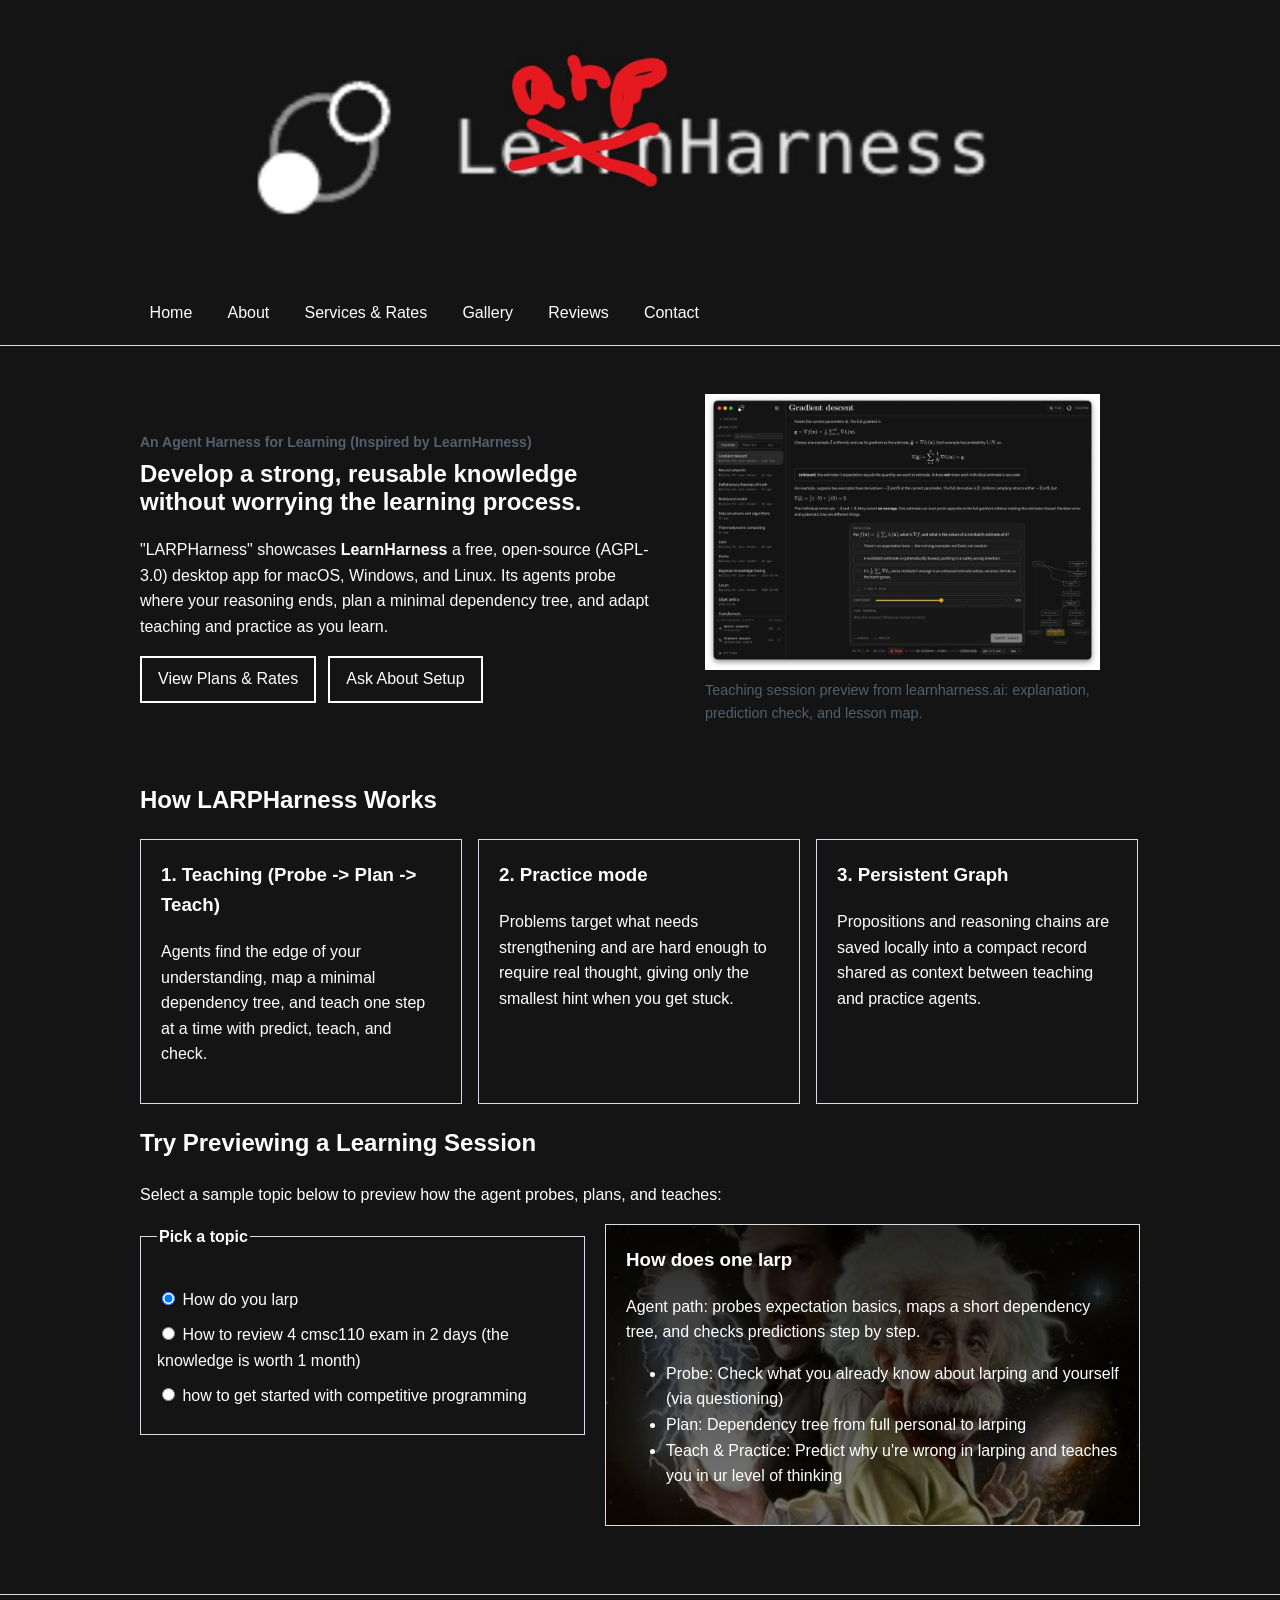
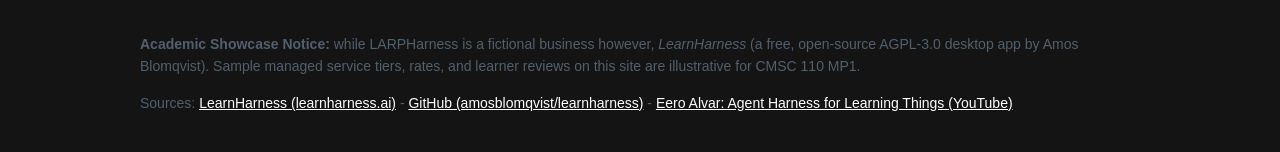
==== index.html @ 67654ef9 "small changes" ====
<!--
  index.html
  Rai Artienda (CMSC 110 - Machine Project #1)
-->


<!DOCTYPE html>
<html lang="en">

<head>
  <meta charset="UTF-8">
  <meta name="viewport" content="width=device-width, initial-scale=1.0">
  <title>LARPHarness | Home</title>
  <link rel="stylesheet" href="css/style.css">
  <script src="js/main.js" defer></script>
</head>

<body>
  <header class="site-header">

    <div class="container header-inner">
      <a class="brand" href="index.html"> <img src="pics/LarpHarness.jpg" alt="pic ni larpHarness toh"></a>

      <ul class="nav-list">
        <li><a href="index.html">Home</a></li>
        <li><a href="about.html">About</a></li>
        <li><a href="services.html">Services & Rates</a></li>
        <li><a href="gallery.html">Gallery</a></li>
        <li><a href="reviews.html">Reviews</a></li>
        <li><a href="contact.html">Contact</a></li>
      </ul>

    </div>
  </header>



  <main class="container">

    <section class="hero">
      <div class="hero-text">
        <p class="herolarp">An Agent Harness for Learning (Inspired by LearnHarness)</p>
        <h1>Develop a strong, reusable knowledge without worrying the learning process.</h1>
        <p>
          "LARPHarness" showcases <strong>LearnHarness</strong> a free, open-source (AGPL-3.0) desktop app
          for macOS, Windows, and Linux. Its agents probe where your reasoning ends, plan a minimal dependency tree,
          and adapt teaching and practice as you learn.
        </p>
        <!--Call To Action-->
        <div class="cta-row">
          <a class="btn btn-primary" href="services.html">View Plans & Rates</a>
          <a class="btn btn-secondary" href="contact.html">Ask About Setup</a>
        </div>
      </div>
      <figure class="samp1">
        <img src="pics/teaching-session.jpg" alt="Learn harness pic (ril)">
        <figcaption>Teaching session preview from learnharness.ai: explanation, prediction check, and lesson map.
        </figcaption>
      </figure>
    </section>

    <!--How larpharness works-->
    <section class="section">
      <h2>How LARPHarness Works</h2>
      <div class="blockZ-grid">
        <article class="blockZ">
          <h3>1. Teaching (Probe -> Plan -> Teach)</h3>
          <p>Agents find the edge of your understanding, map a minimal dependency tree, and teach one step at a time
            with predict, teach, and check.</p>
        </article>
        <article class="blockZ">
          <h3>2. Practice mode</h3>
          <p>Problems target what needs strengthening and are hard enough to require real thought, giving only the
            smallest hint when you get stuck.</p>
        </article>
        <article class="blockZ">
          <h3>3. Persistent Graph</h3>
          <p>Propositions and reasoning chains are saved locally into a compact record shared as context between
            teaching and practice agents.</p>
        </article>
      </div>
    </section>

    <!--Sample-->
    <section class="section">
      <h2 id="quest-heading">Try Previewing a Learning Session</h2>
      <p>Select a sample topic below to preview how the agent probes, plans, and teaches:</p>

      <div class="blockZ_q">
        <fieldset class="quest-picker">
          <legend>Pick a topic</legend>
          <label class="radio-row">
            <input type="radio" name="quest-goal" value="larp" checked>
            How do you larp
          </label>
          <label class="radio-row">
            <input type="radio" name="quest-goal" value="CMSC110">
            How to review 4 cmsc110 exam in 2 days (the knowledge is worth 1 month)
          </label>
          <label class="radio-row">
            <input type="radio" name="quest-goal" value="comProg">
            how to get started with competitive programming
          </label>
        </fieldset>

        <div id="quest-preview" class="blockZ"
          style="background: linear-gradient(rgba(0,0,0,0.85), rgba(0,0,0,0.5)), url('pics/einsteinZ.jpg') center/cover no-repeat;">
          <h3 id="questZ-title">How does one larp</h3>
          <p id="questZ-summary">
            Agent path: probes expectation basics, maps a short dependency tree, and checks predictions step by step.
          </p>
          <ul id="questZ-steps">
            <li>Probe: Check what you already know about larping and yourself (via questioning)</li>
            <li>Plan: Dependency tree from full personal to larping</li>
            <li>Teach & Practice: Predict why u're wrong in larping and teaches you in ur level of thinking
            </li>
          </ul>
        </div>
      </div>
    </section>

  </main>




  <footer class="site-footer">
    <div class="container">
      <p>
        <b>Academic Showcase Notice:</b> while LARPHarness is a fictional business however,
        <em>LearnHarness</em> (a free, open-source AGPL-3.0 desktop app by Amos Blomqvist).
        Sample managed service tiers, rates, and learner reviews on this site are illustrative for CMSC 110 MP1.
      </p>
      
      <p>
        Sources:
        <a href="https://learnharness.ai/" target="_blank" rel="noopener noreferrer">LearnHarness (learnharness.ai)</a>
        -
        <a href="https://github.com/amosblomqvist/learnharness" target="_blank" rel="noopener noreferrer">GitHub
          (amosblomqvist/learnharness)</a>
        -
        <a href="https://www.youtube.com/watch?v=nfTDljFG2g0" target="_blank" rel="noopener noreferrer">Eero Alvar:
          Agent Harness for Learning Things (YouTube)</a>
      </p>
    </div>
  </footer>


</body>

</html>
---- css/style.css ----
/*
css/style.css
Rai Artienda (CMSC 110 - Machine Project #1)
 */


:root {
  background-color: #141414;
  --font-body: "Segoe UI", sans-serif;
}

*,
*::before,
*::after {
  box-sizing: border-box;
}

body {
  margin: 0;
  font-family: var(--font-body);
  line-height: 1.6;
  color: #ffffff;
}

img {
  display: block;
  max-width: 100%;
  height: auto;
}

a {
  color: #141414;
}



.container {
  width: min(1000px, 92%);
  margin: 0 auto;
}

.muted {
  color: #52606d;
  font-size: 15.2px;
}

/* --- 3. Header & Navigation --- */
.site-header {
  background-color: #141414;
  border-bottom: 1px solid #d8dee4;
}

.header-inner {
  display: flex;
  flex-wrap: wrap;
  align-items: center;
  justify-content: space-between;
  gap: 16px;
  padding: 14.4px 0;
}

.logo {
  width: 300px;
  height: auto;
}

.nav-list {
  display: flex;
  flex-wrap: wrap;
  gap: 8px 16px;
  list-style: none;
  margin: 0;
  padding: 0;
}

.nav-list a {
  display: inline-block;
  padding: 4.8px 9.6px;
  text-decoration: none;
  color: #ffffff;
}

.nav-list a:hover {
  background-color: #ffffff;
  color: #141414;
}


/* --- 4. Sections, Hero & Cards --- */
main {
  padding: 32px 0 48px;
}

.section,
.page-intro {
  margin-bottom: 20px;
}

.hero {
  display: grid;
  grid-template-columns: 523px 475px;
  gap: 2px;
  align-items: center;
  margin-bottom: 40px;
}

.herolarp {
  font-size: 14px;
  font-weight: 600;
  color: #52606d;
  margin-bottom: 6.5px;
}

.hero h1,
.page-intro h1 {
  margin-top: 0;
  line-height: 1.2;
}

.hero-media,
.gallery-item {
  margin: 0;
}

.hero-media img,
.gallery-item img {
  background-color: #141414;
  border: 1px solid #d8dee4;
}

figcaption {
  margin-top: 9.6px;
  font-size: 14.4px;
  color: #52606d;
}

.blockZ-grid,
.gallery-grid {
  display: grid;
  grid-template-columns: repeat(auto-fit, minmax(240px, 322px));
  gap: 16px;
}

.blockZ {
  border: 1px solid #d8dee4;
  padding: 20px;
}


.blockZ h2,
.blockZ h3 {
  margin-top: 0;
}


.blockZ-featured {
  border: 3px solid #ffffff;
}


/* --- 5. Buttons, Interactive Pickers & Tables --- */
.cta-row,
.billing-bar,
.filterZ {
  display: flex;
  flex-wrap: wrap;
  align-items: center;
  gap: 12px;
  margin-top: 16px;
}

.btn {
  display: inline-block;
  padding: 8.8px 16px;
  border: 1px solid #141414;
  font: inherit;
  text-decoration: none;
  cursor: pointer;
}

.btn-primary {
  background-color: #141414;
  color: #ffffff;
  border: 2px solid #ffffff;
}

.btn:hover {

  background-color: #ffffff;
  color:#141414;
  border: 2px solid #141414;

}



.btn-secondary {

  background-color: #141414;
  border: 2px solid #ffffff;
  color: #ffffff;
}

.blockZ_q,
.contact-layout {
  display: grid;
  grid-template-columns: 445px 535px;
  gap: 20px;
  align-items: start;
}



.quest-picker {
  border: 1px solid #d8dee4;
  background-color: #141414;
  padding: 16px;
}


.radio-row {
  display: block;
  margin: 9.6px 0;
  cursor: pointer;
}

.price {
  font-size: 25.6px;
  font-weight: 700;
  margin: 8px 0;
}

.tier-period {
  font-size: 14.4px;
  font-weight: 400;
  color: #52606d;
}

.table-wrap {
  overflow-x: auto;
}

table {
  width: 100%;
  border-collapse: collapse;
  background-color: #141414;
}

caption {
  text-align: left;
  font-weight: 600;
  margin-bottom: 8px;
}

a {
  color: #ffffff
}

th,
td {
  border: 1px solid #d8dee4;
  padding: 10.4px 12.8px;
  text-align: left;
}

th {
  background-color: var(--bg);
}

/* --- 6. Reviews, Forms & Footer --- */
.stars {
  margin: 0 0 8px;
  font-size: 17.6px;
  color: #b45309;
}

blockquote {
  margin: 0 0 12px;
  font-style: italic;
}

fieldset {
  border: none;
  margin: 0;
  padding: 0;
}

legend {
  font-weight: 700;
  margin-bottom: 12px;
}

form label {
  display: block;
  font-weight: 600;
  margin: 12px 0 4px;
}

form input,
form select,
form textarea {
  width: 100%;
  padding: 8.8px;
  border: 1px solid #d8dee4;
  font: sans;
}

form button {
  margin-top: 16px;
}

.form-feedback {
  margin: 12px 0 0;
  font-weight: 600;
}

.form-feedback.is-error {
  color: #b91c1c;
}

.form-feedback.is-success {
  color: #166534;
}

.site-footer {
  border-top: 1px solid #d8dee4;
  background-color: #141414;
  padding: 24px 0;
  font-size: 14px;
  color: #52606d;
}
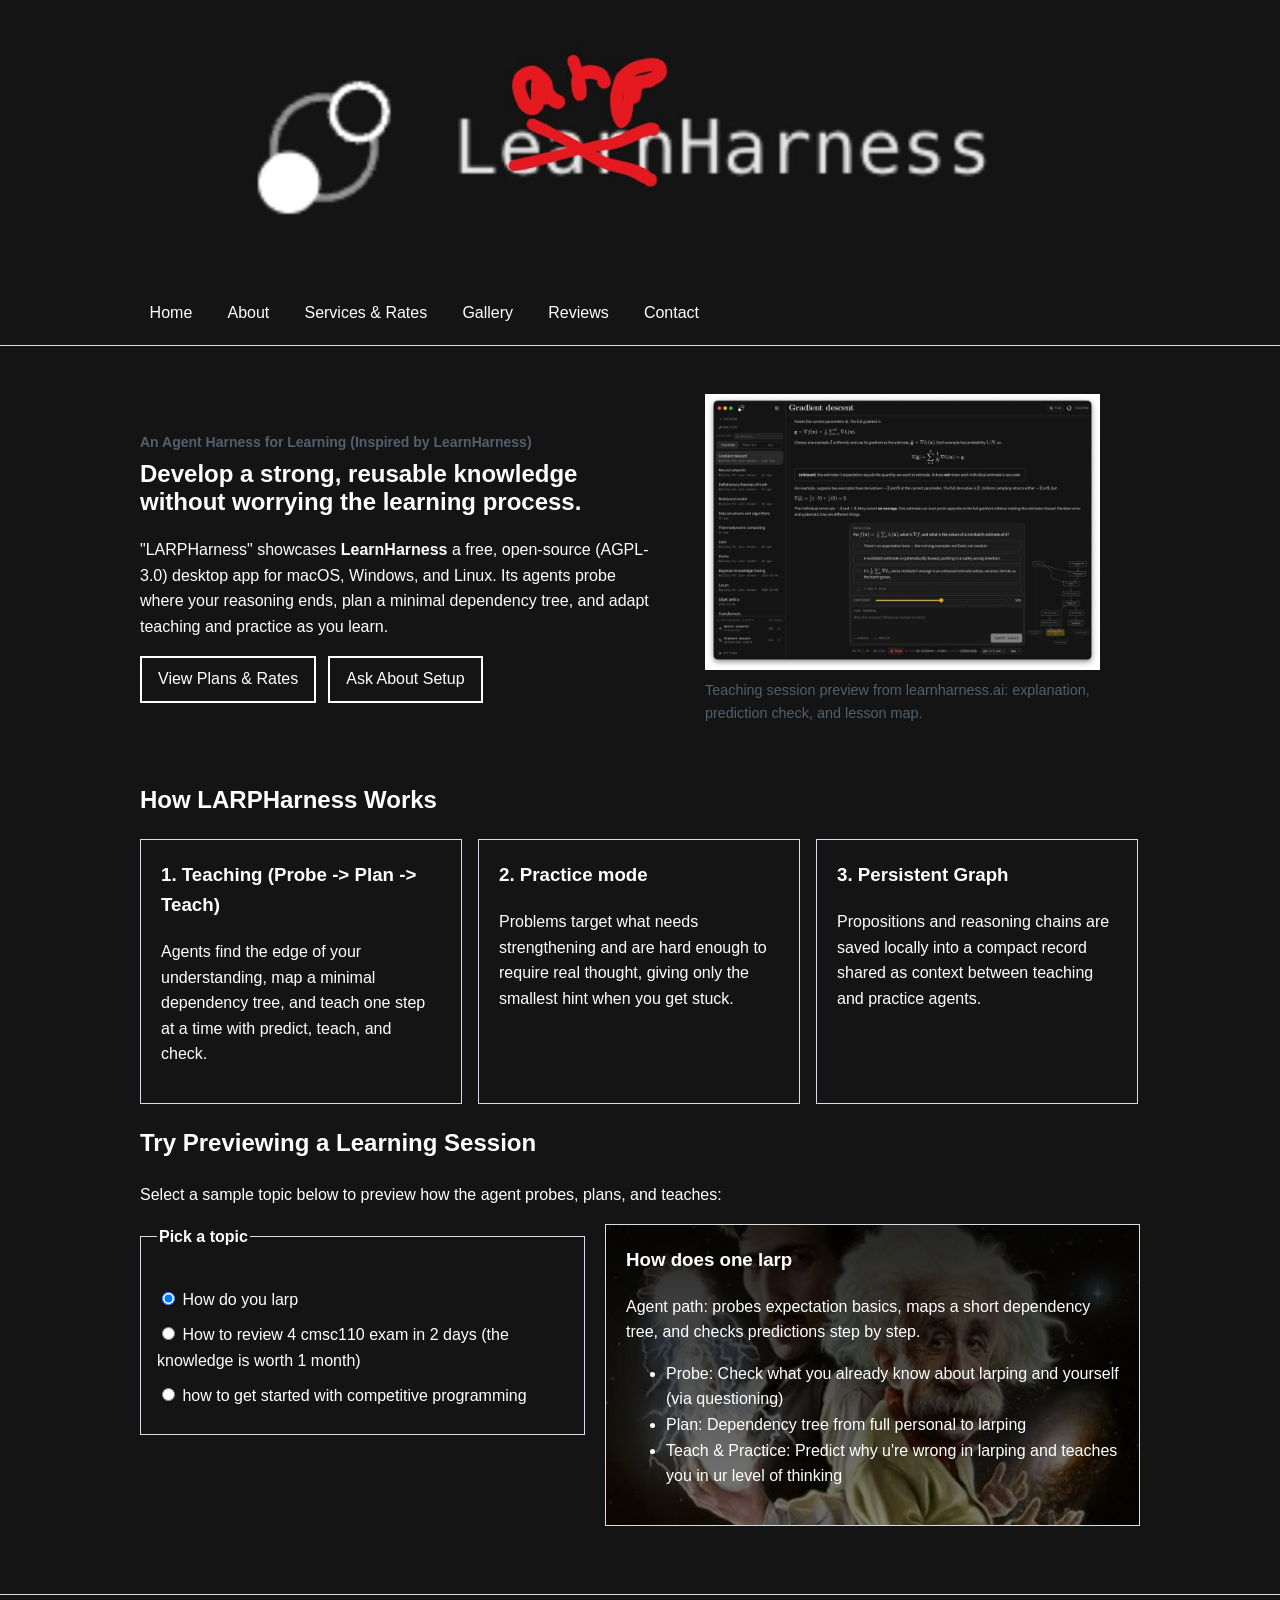
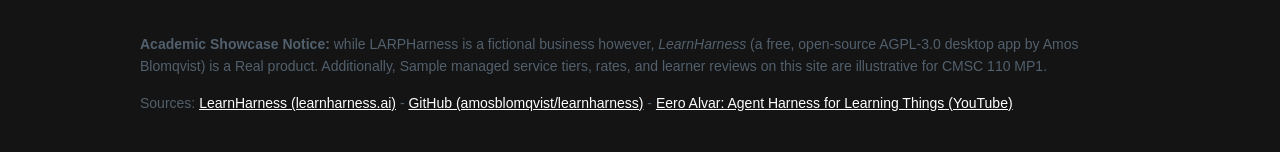
==== commit f5c651f5: "final final fix na talaga (footer)" ====
--- a/index.html
+++ b/index.html
@@ -128,7 +128,7 @@
     <div class="container">
       <p>
         <b>Academic Showcase Notice:</b> while LARPHarness is a fictional business however,
-        <em>LearnHarness</em> (a free, open-source AGPL-3.0 desktop app by Amos Blomqvist).
+        <em>LearnHarness</em> (a free, open-source AGPL-3.0 desktop app by Amos Blomqvist) is a Real product. Additionally,
         Sample managed service tiers, rates, and learner reviews on this site are illustrative for CMSC 110 MP1.
       </p>
       
--- a/css/style.css
+++ b/css/style.css
@@ -1,9 +1,3 @@
-/*
-css/style.css
-Rai Artienda (CMSC 110 - Machine Project #1)
- */
-
-
 :root {
   background-color: #141414;
   --font-body: "Segoe UI", sans-serif;
@@ -32,19 +26,30 @@
   color: #141414;
 }
 
-
+a {
+  color: #ffffff
+}
 
 .container {
   width: min(1000px, 92%);
   margin: 0 auto;
 }
 
+main {
+  padding: 32px 0 48px;
+}
+
+.section,
+.page-intro {
+  margin-bottom: 20px;
+}
+
 .muted {
   color: #52606d;
   font-size: 15.2px;
 }
 
-/* --- 3. Header & Navigation --- */
+/*Header & Navigation (All Pages)*/
 .site-header {
   background-color: #141414;
   border-bottom: 1px solid #d8dee4;
@@ -85,55 +90,7 @@
   color: #141414;
 }
 
-
-/* --- 4. Sections, Hero & Cards --- */
-main {
-  padding: 32px 0 48px;
-}
-
-.section,
-.page-intro {
-  margin-bottom: 20px;
-}
-
-.hero {
-  display: grid;
-  grid-template-columns: 523px 475px;
-  gap: 2px;
-  align-items: center;
-  margin-bottom: 40px;
-}
-
-.herolarp {
-  font-size: 14px;
-  font-weight: 600;
-  color: #52606d;
-  margin-bottom: 6.5px;
-}
-
-.hero h1,
-.page-intro h1 {
-  margin-top: 0;
-  line-height: 1.2;
-}
-
-.hero-media,
-.gallery-item {
-  margin: 0;
-}
-
-.hero-media img,
-.gallery-item img {
-  background-color: #141414;
-  border: 1px solid #d8dee4;
-}
-
-figcaption {
-  margin-top: 9.6px;
-  font-size: 14.4px;
-  color: #52606d;
-}
-
+/* BlockZ, grids & buttons */
 .blockZ-grid,
 .gallery-grid {
   display: grid;
@@ -146,19 +103,15 @@
   padding: 20px;
 }
 
-
 .blockZ h2,
 .blockZ h3 {
   margin-top: 0;
 }
 
-
 .blockZ-featured {
   border: 3px solid #ffffff;
 }
 
-
-/* --- 5. Buttons, Interactive Pickers & Tables --- */
 .cta-row,
 .billing-bar,
 .filterZ {
@@ -185,17 +138,12 @@
 }
 
 .btn:hover {
-
   background-color: #ffffff;
   color:#141414;
   border: 2px solid #141414;
-
-}
-
-
+}
 
 .btn-secondary {
-
   background-color: #141414;
   border: 2px solid #ffffff;
   color: #ffffff;
@@ -209,14 +157,50 @@
   align-items: start;
 }
 
-
+/* Home (index.html) & Gallery Media (gallery.html) */
+.hero {
+  display: grid;
+  grid-template-columns: 523px 475px;
+  gap: 2px;
+  align-items: center;
+  margin-bottom: 40px;
+}
+
+.herolarp {
+  font-size: 14px;
+  font-weight: 600;
+  color: #52606d;
+  margin-bottom: 6.5px;
+}
+
+.hero h1,
+.page-intro h1 {
+  margin-top: 0;
+  line-height: 1.2;
+}
+
+.hero-media,
+.gallery-item {
+  margin: 0;
+}
+
+.hero-media img,
+.gallery-item img {
+  background-color: #141414;
+  border: 1px solid #d8dee4;
+}
+
+figcaption {
+  margin-top: 9.6px;
+  font-size: 14.4px;
+  color: #52606d;
+}
 
 .quest-picker {
   border: 1px solid #d8dee4;
   background-color: #141414;
   padding: 16px;
 }
-
 
 .radio-row {
   display: block;
@@ -224,6 +208,7 @@
   cursor: pointer;
 }
 
+/* (services.html) */
 .price {
   font-size: 25.6px;
   font-weight: 700;
@@ -252,10 +237,6 @@
   margin-bottom: 8px;
 }
 
-a {
-  color: #ffffff
-}
-
 th,
 td {
   border: 1px solid #d8dee4;
@@ -263,11 +244,9 @@
   text-align: left;
 }
 
-th {
-  background-color: var(--bg);
-}
-
-/* --- 6. Reviews, Forms & Footer --- */
+
+
+/*(reviews.html)*/
 .stars {
   margin: 0 0 8px;
   font-size: 17.6px;
@@ -279,6 +258,7 @@
   font-style: italic;
 }
 
+/* (contact.html) */
 fieldset {
   border: none;
   margin: 0;
@@ -322,12 +302,11 @@
   color: #166534;
 }
 
+/* Footer */
 .site-footer {
   border-top: 1px solid #d8dee4;
   background-color: #141414;
   padding: 24px 0;
   font-size: 14px;
   color: #52606d;
-}
-
-
+}
